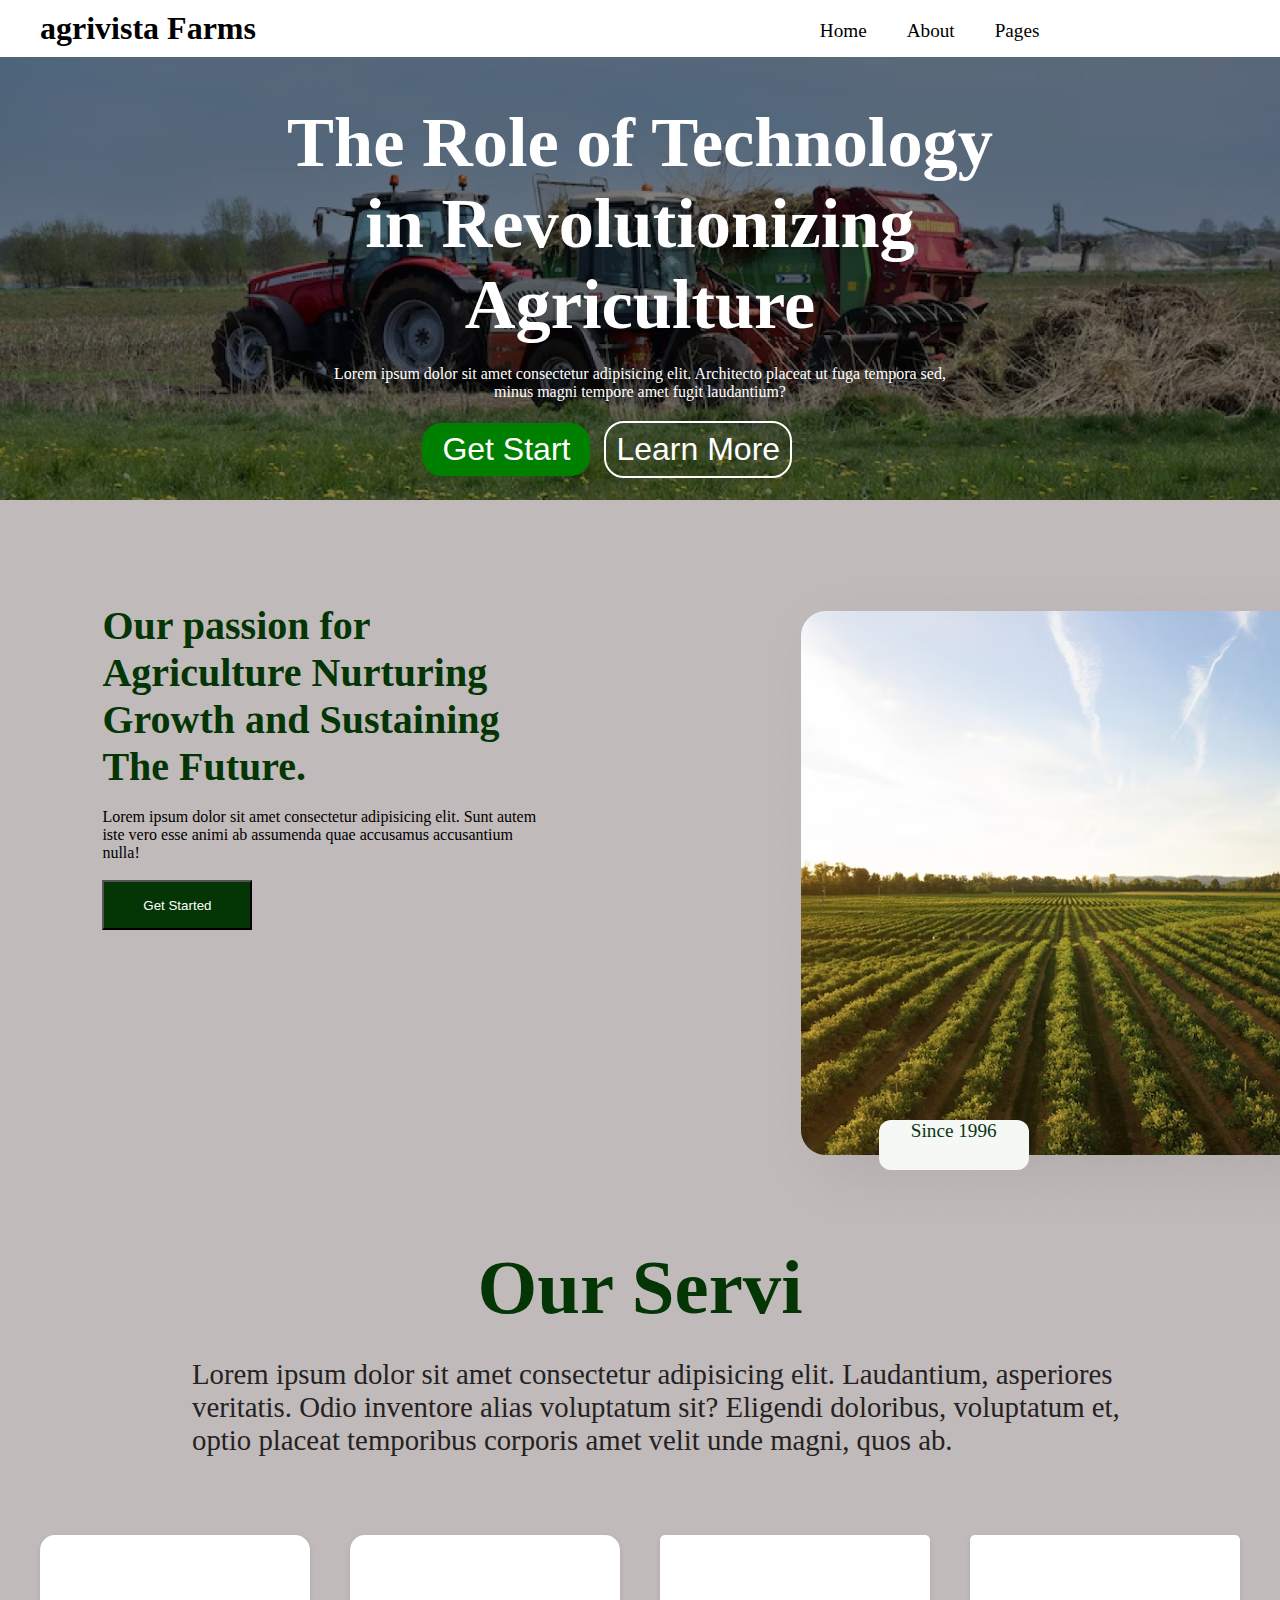
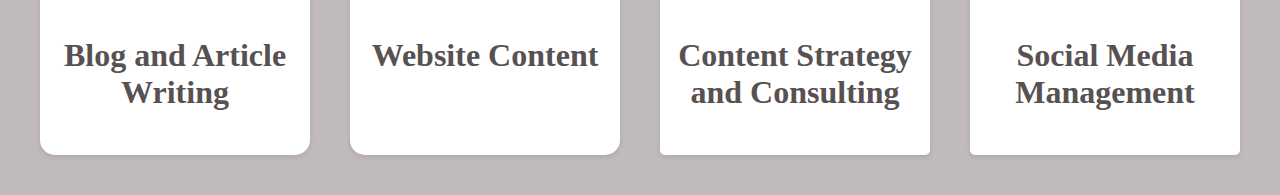
==== assignment.html @ 70772216 "services" ====
<!DOCTYPE html>
<html lang="en">
<head>
    <meta charset="UTF-8">
    <meta name="viewport" content="width=device-width, initial-scale=1.0">
    <title>AgriVista Farm</title>
    <link rel="stylesheet" href="assignment.css">
    <link rel="stylesheet" href="https://cdnjs.cloudflare.com/ajax/libs/font-awesome/6.7.1/css/all.min.css" integrity="sha512-5Hs3dF2AEPkpNAR7UiOHba+lRSJNeM2ECkwxUIxC1Q/FLycGTbNapWXB4tP889k5T5Ju8fs4b1P5z/iB4nMfSQ==" crossorigin="anonymous" referrerpolicy="no-referrer" />
</head>
<body>
    <div class="header">
        <div class="Logo">
        <h1>agrivista Farms</h1>
    </div>
        <ul>
            <li>Home</li>
            <li>About</li>
            <li>Pages</li>
        </ul>
        <div class="btn">
            <button class="btn1">Login</button>
            <button class="btn2">Registration</button>
        </div>
    </div>
    <!--section2-->
    <div class="hero">
        <h1>The Role of Technology in Revolutionizing Agriculture</h1>
        
    <p>Lorem ipsum dolor sit amet consectetur adipisicing elit. Architecto placeat ut fuga tempora sed, minus magni tempore amet fugit laudantium?</p>
    <button class="btn-get">Get Start</button>
    <button class="btn-learn">Learn More</button>
</div>
    <!-- about -->
 <div class="about">
    <div class="text">
        <h1>Our passion for Agriculture Nurturing Growth and Sustaining The Future.</h1> <br>
        <p>Lorem ipsum dolor sit amet consectetur adipisicing elit. Sunt autem iste vero esse animi ab assumenda quae accusamus accusantium nulla!</p>
        <button class="btnn">Get Started</button>
       
    </div>
    <div class="img">
        <img src="Rectangle 10.png">
        <div class="box"><p>Since 1996</p></div>
    </div>
 </div>
    <section class="Services">
        <h1>Our Servi</h1>
        <p>Lorem ipsum dolor sit amet consectetur adipisicing elit. Laudantium, asperiores veritatis. Odio inventore alias voluptatum sit? Eligendi doloribus, voluptatum et, optio placeat temporibus corporis amet velit unde magni, quos ab.</p>
        <div class="service-cards">
            <div class="service-car">
                <i id="service-card" class="fa-solid fa-newspaper"></i><br><br>
                <h3>Blog and Article Writing</h3>
            </div>
            <div class="Website">
                <i id="website" class="fa-brands fa-github"></i><br><br>
                <h3>Website Content</h3>
            </div>
            <div class="content">
                <i id="contect" class="fa-solid fa-user"></i> <br><br>
                <h3>Content Strategy and Consulting</h3>
            </div>
            <div class="social">
                <i id="social" class="fa-solid fa-bell"></i><br><br>
            
            <h3>Social Media Management</h3></div>
           
        </div>
    </section>
</body>
</html>
---- assignment.css ----
*{
    padding: 0;
    margin: 0;
}
body{
    background: #c1baba;
}
.header{
    display: flex;
    justify-content: space-between;
    padding: 10px 40px;
    background-color: white;
    position: fixed;
    width: 195vh;
    z-index: 1;
    
}
ul{
  display: flex;
  gap: 40px;
  font-family: 2em;
  padding-top: ; 
  list-style: none;  
  font-size: 1.2em;  
  padding-top: 10px; 
}
/* .header ul li:hover{
    background-color: blue;
    border-radius: 50px;
    color: white;
    border: 5px solid green;
    width: 100px;
} */
.btn-login{
    color: white;
    border-radius: 12px;
}
.btn1{
    border-radius: 10px;
    background-color: green;
    padding: 3px 20px;
    border: none;
}
.btn1:hover{
    background-color: transparent;
}
.btn2{
background-color: transparent;
border-radius: 10px;
padding: 3px 20px;
border: 2px solid green;
margin-left: 0px;
}
.btn2:hover{
    background-color: green;
}
/* section 2 */
.hero{
    background-image: linear-gradient(to bottom, rgb(0,0,0,0.5), rgb(0,0,0,0.5)), url(assets/image\ 1.png);
    /* background-repeat: no-repeat;
    background-position:center ; */
    background-size: cover;
    width: 100%;
    height: 500px;

}
.hero h1{
    text-align: center;
    padding-top: 8%;
    color: white;
    font-size: 4.4em;
    padding-left: 20%;
    padding-right: 20%;

}
.hero p{
    color: white;
    text-align: center;
    margin-top: 20px;
    padding: 0 25%;
}

.btn-get{
    background-color: green;
    padding: 8px 20px;
    color: white;
    font-size: 2em;
    margin-left: 33%;
    border: none;
    border-radius: 20px;
}
.btn-learn{
    background-color:transparent;
    padding: 8px 10px;
    color: white;
    font-size: 2em;
    margin-left: 10px;
    border: 2px solid white;
    border-radius: 20px;
    margin-top: 20px;
    
}

.about {
display: flex;
justify-content: space-around;
}
.img{
    width: 35%;
    
    padding-left: 4%;
    padding-top: 5%;
    position: relative;
    animation-name: anim1;
    animation-duration: 3s;
    /* animation-timeline: view(); */
    /* animation-range: entry ; */
    /* animation-timeline: view();
    animation-range: 0; */
}
.img:hover{
    /* transform: scaley(1.2); */
    /* transform: rotate(180deg); */
    /* transform: translate(400px,160px); */

}
.box{
    width: 150px;
    height: 50px;
    background-color: rgb(245, 248, 245);
    color: rgb(7, 54, 16);
    position: absolute;
    bottom: 10%;
    left: 35%;
    border-radius: 12px;
    font-size: 1.2em;
    
}
.box{
    text-align: center;
    margin-top: 2%;
}
.text{
    padding-left: 2%;
    padding-top: 8%;
    width: 35%;
   animation-name: anim2;
   animation-duration: 3s;
}
.text h1{
    font-size: 2.5em;
    font-weight: 700;
    color: rgb(4, 53, 4);
}
.btnn{
    width: 150px;
    height: 50px;
    background-color: rgb(4, 53, 4);
    color: white;
    margin-top: 4%;
}
.services {
    background: #c1baba;
    padding: 50px 20px;
}
.Services h1{
    text-align: center;
    font-size: 4.8em;
   color: rgb(4, 53, 4);
   font-weight: bold;
   padding-bottom: 2%;
}
.Services p{
    width: 75%;
    padding-bottom: 3%;
    padding-left: 15%;
    font-size: 1.8em;
    color: rgb(36, 34, 34);
}

.service-cards {
    display: flex;
    gap: 40px;
    padding-left: 70%;
    padding: 40px;
    color: black;
}

.service-car {
    background: #fff;
    padding: 10px;
    text-align: center;
    box-shadow: 0 2px 5px rgba(0, 0, 0, 0.1);
    border-radius: 15px;
    width: 300px;
    height: 200px;
}
.service-car h3{
    font-size: 2em;
    color: rgb(87, 81, 81);
}
#service-card{
    padding: 20px;
    font-size: 4em;
}
.Website {
    background: #fff;
    padding: 10px;
    text-align: center;
    box-shadow: 0 2px 5px rgba(0, 0, 0, 0.1);
    border-radius: 15px;
    width: 300px;
    height: 200px;
}
#website{
    padding: 20px;
    font-size: 4em;
}
.Website h3{
    color: rgb(87, 81, 81);
    font-size: 2em;
}
.content{
    background: #fff;
    padding: 10px;
    text-align: center;
    box-shadow: 0 2px 5px rgba(0, 0, 0, 0.1);
    border-radius: 5px;
    width: 300px;
    height: 200px;
}
#contect {
    padding: 20px;
    font-size: 4em;
}
.content h3{
    color: rgb(87, 81, 81);
    font-size: 2em;
    
}
#social{
    padding: 20px;
    font-size: 4em;
}
.social h3{
    font-size: 2em;
    color: rgb(87, 81, 81);
}
.social{
    background: #fff;
    padding: 10px;
    text-align: center;
    box-shadow: 0 2px 5px rgba(0, 0, 0, 0.1);
    border-radius: 5px;
    width: 300px;
    height: 200px;
}
@media(max-width: 360px){
    ul{
        display: none;
    }
    .btn{
        display: none;
    }
    .header .btn-get{
        display: none;
    }
    .header{
        padding: 2px 6px;
        width: 100%;
        
    }
    .text{
        width: 100%;
        padding-left: 1px;
    }
    .hero h1{
        padding-right: 60px;
        
    }
    .hero{
        height: 100px;
    }
    .text h1{
        font-size: 2em;
        font-weight: 100;
        padding-left: 1px;
    }
}
@keyframes anim1{
    from{
        transform: translate(250px);

    }
    to{
        transform: translate(0px);
    }
}
@keyframes anim2{
    from{
        transform: translate(-250px);

    }
    to{
        transform: translate(0px);
    }
}
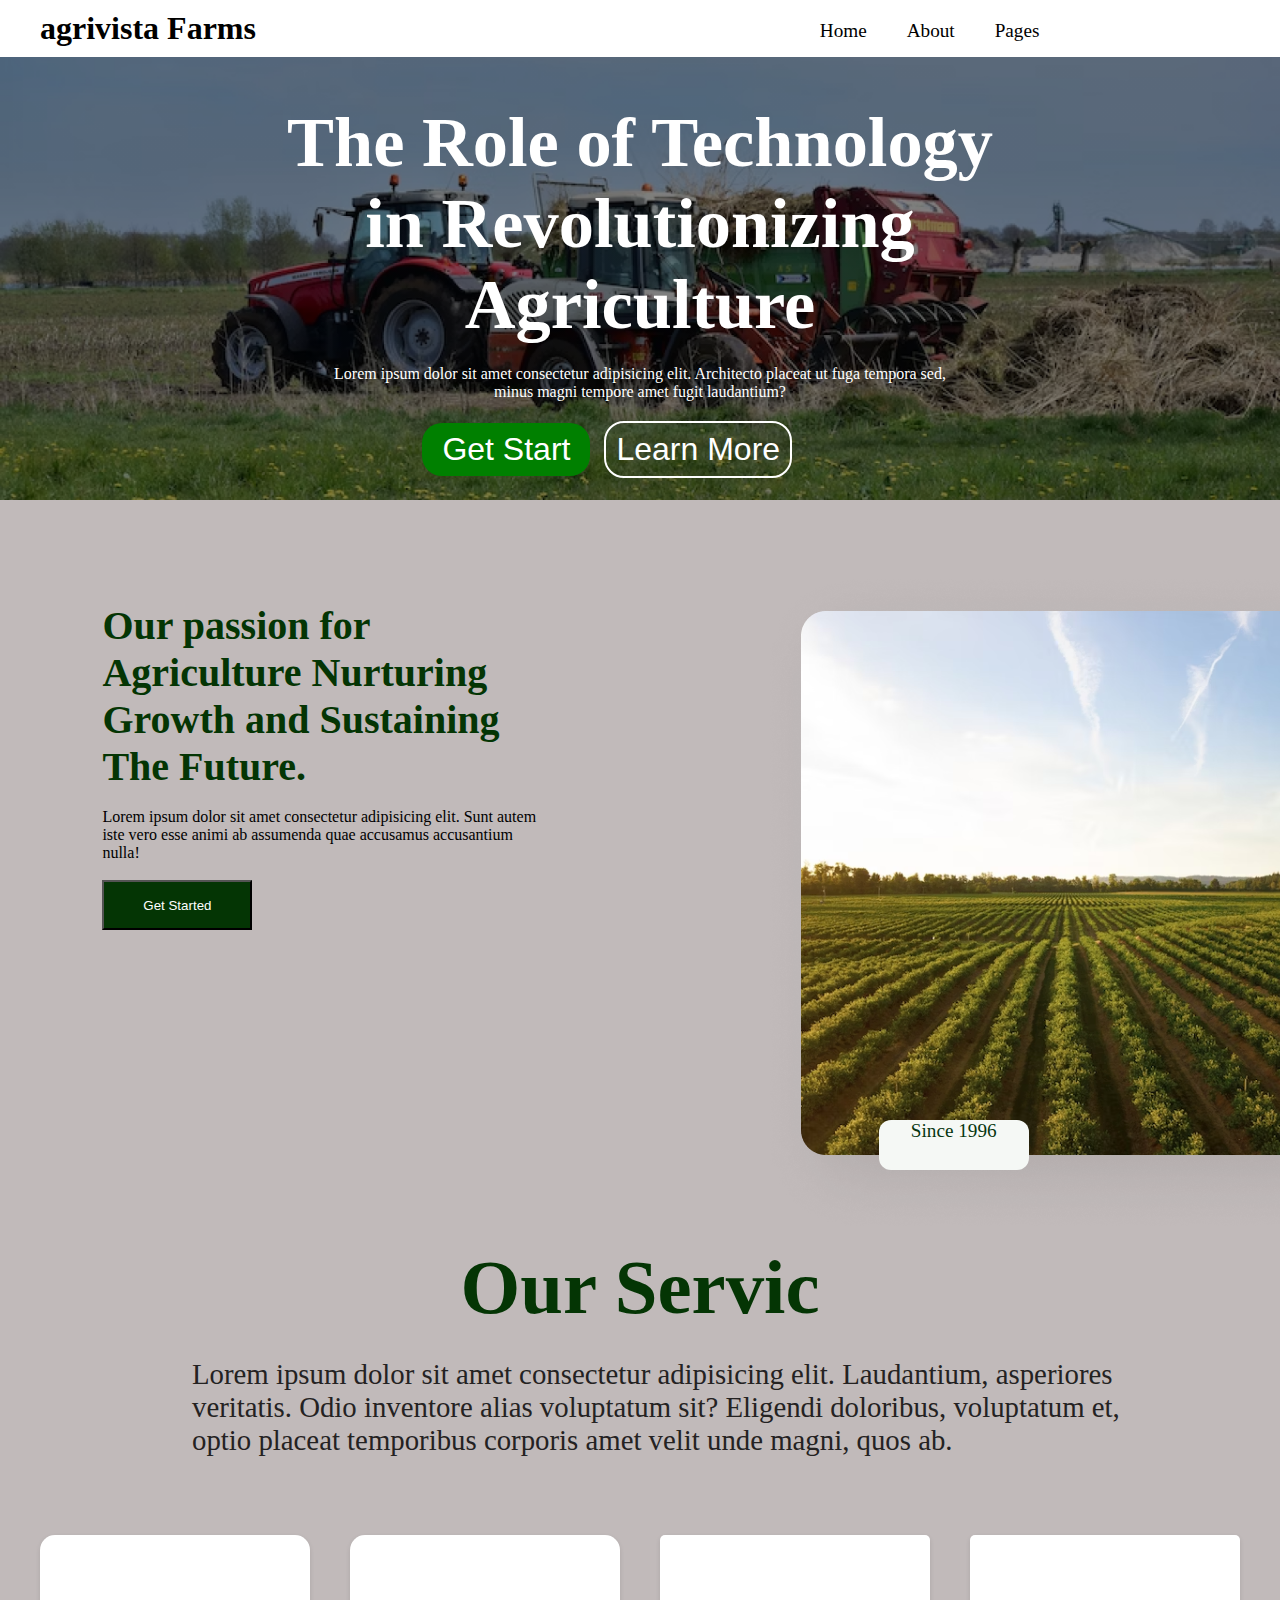
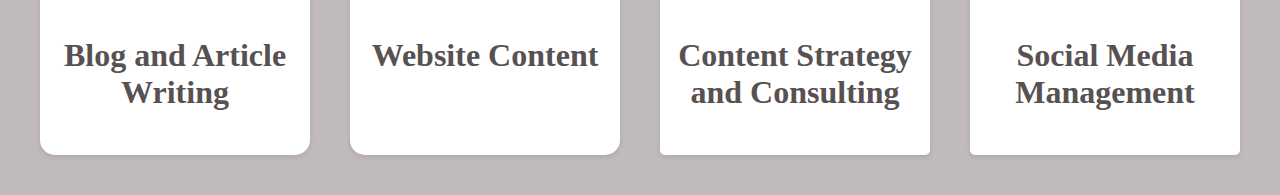
==== commit 4c872f19: "services" ====
--- a/assignment.html
+++ b/assignment.html
@@ -44,7 +44,7 @@
     </div>
  </div>
     <section class="Services">
-        <h1>Our Servi</h1>
+        <h1>Our Servic</h1>
         <p>Lorem ipsum dolor sit amet consectetur adipisicing elit. Laudantium, asperiores veritatis. Odio inventore alias voluptatum sit? Eligendi doloribus, voluptatum et, optio placeat temporibus corporis amet velit unde magni, quos ab.</p>
         <div class="service-cards">
             <div class="service-car">
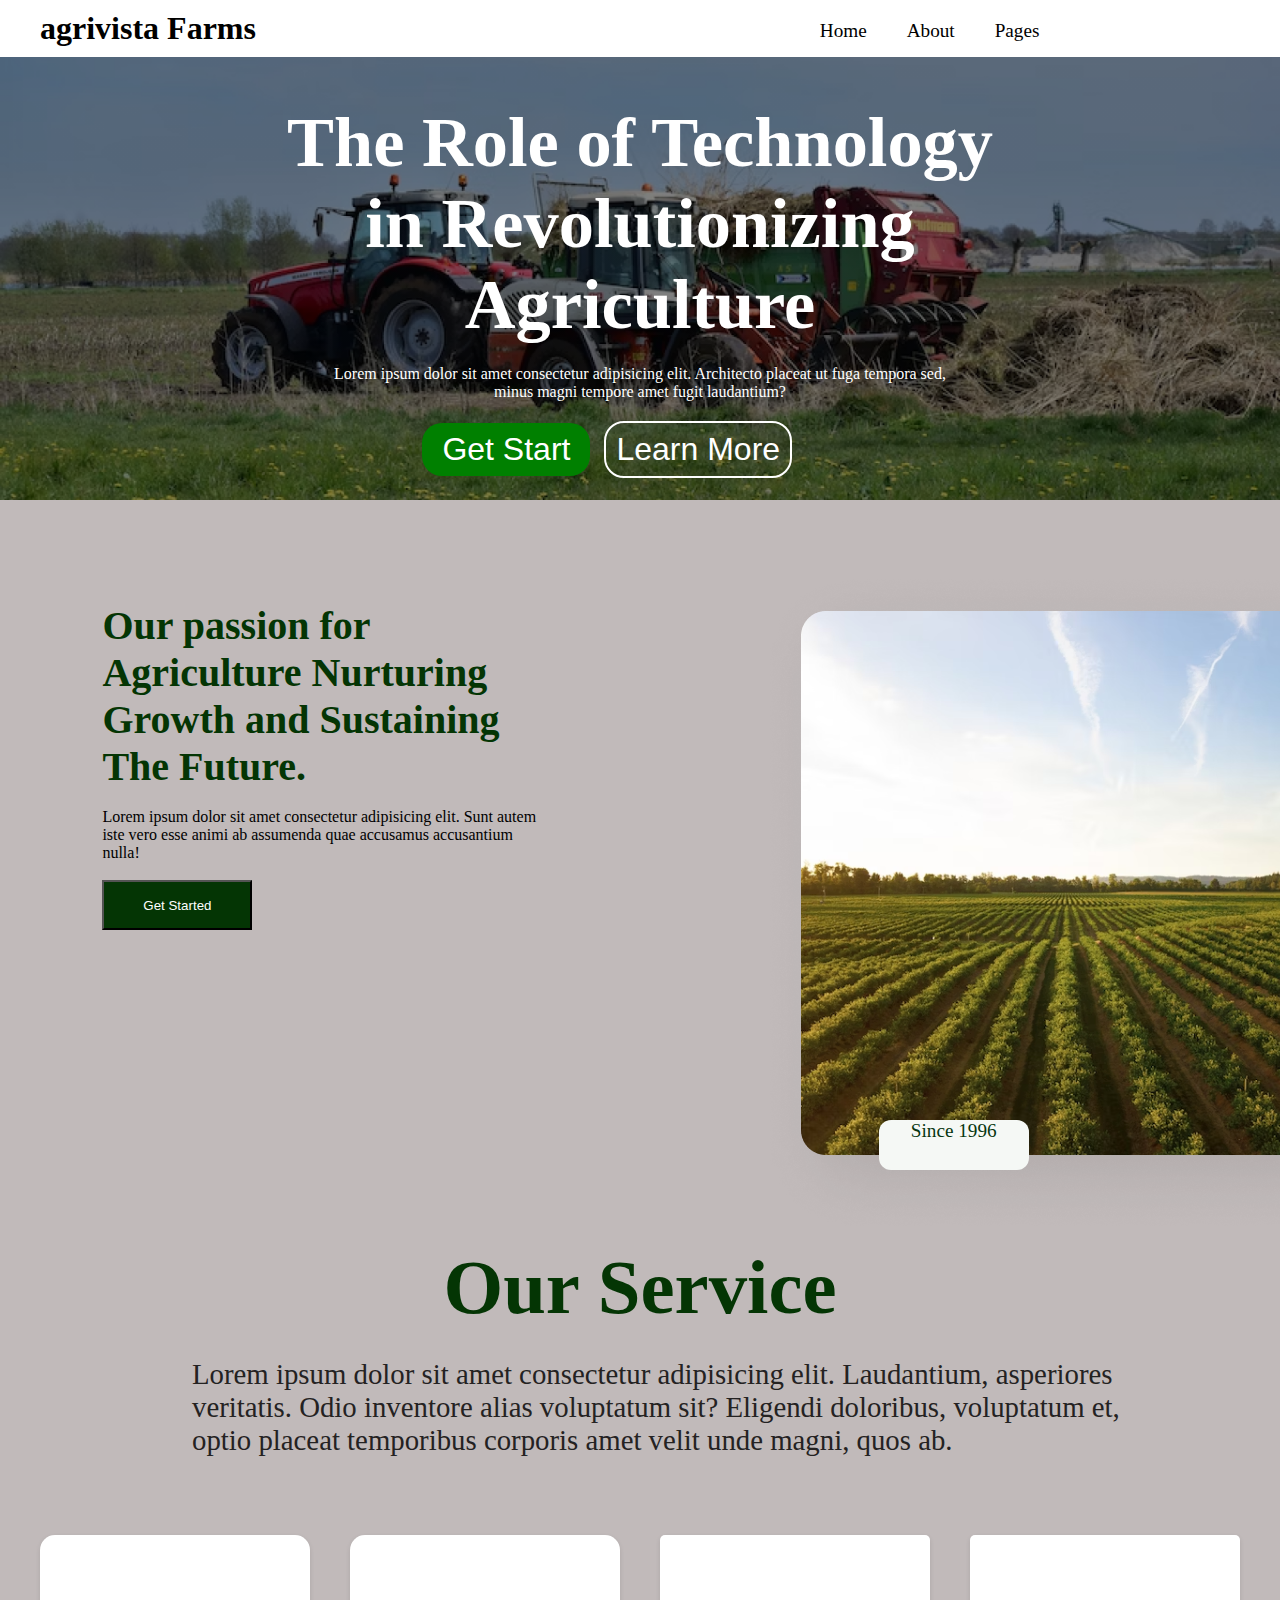
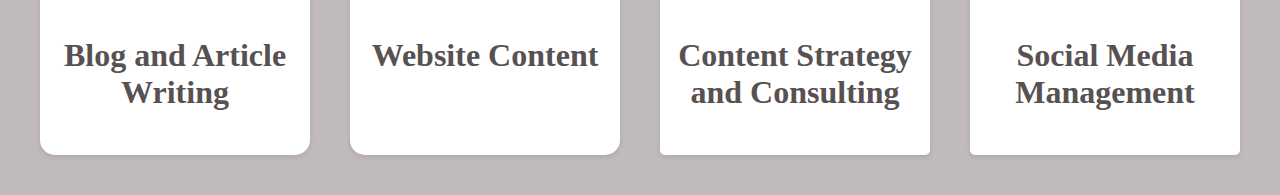
==== commit 6ce16b59: "services" ====
--- a/assignment.html
+++ b/assignment.html
@@ -44,7 +44,7 @@
     </div>
  </div>
     <section class="Services">
-        <h1>Our Servic</h1>
+        <h1>Our Service</h1>
         <p>Lorem ipsum dolor sit amet consectetur adipisicing elit. Laudantium, asperiores veritatis. Odio inventore alias voluptatum sit? Eligendi doloribus, voluptatum et, optio placeat temporibus corporis amet velit unde magni, quos ab.</p>
         <div class="service-cards">
             <div class="service-car">
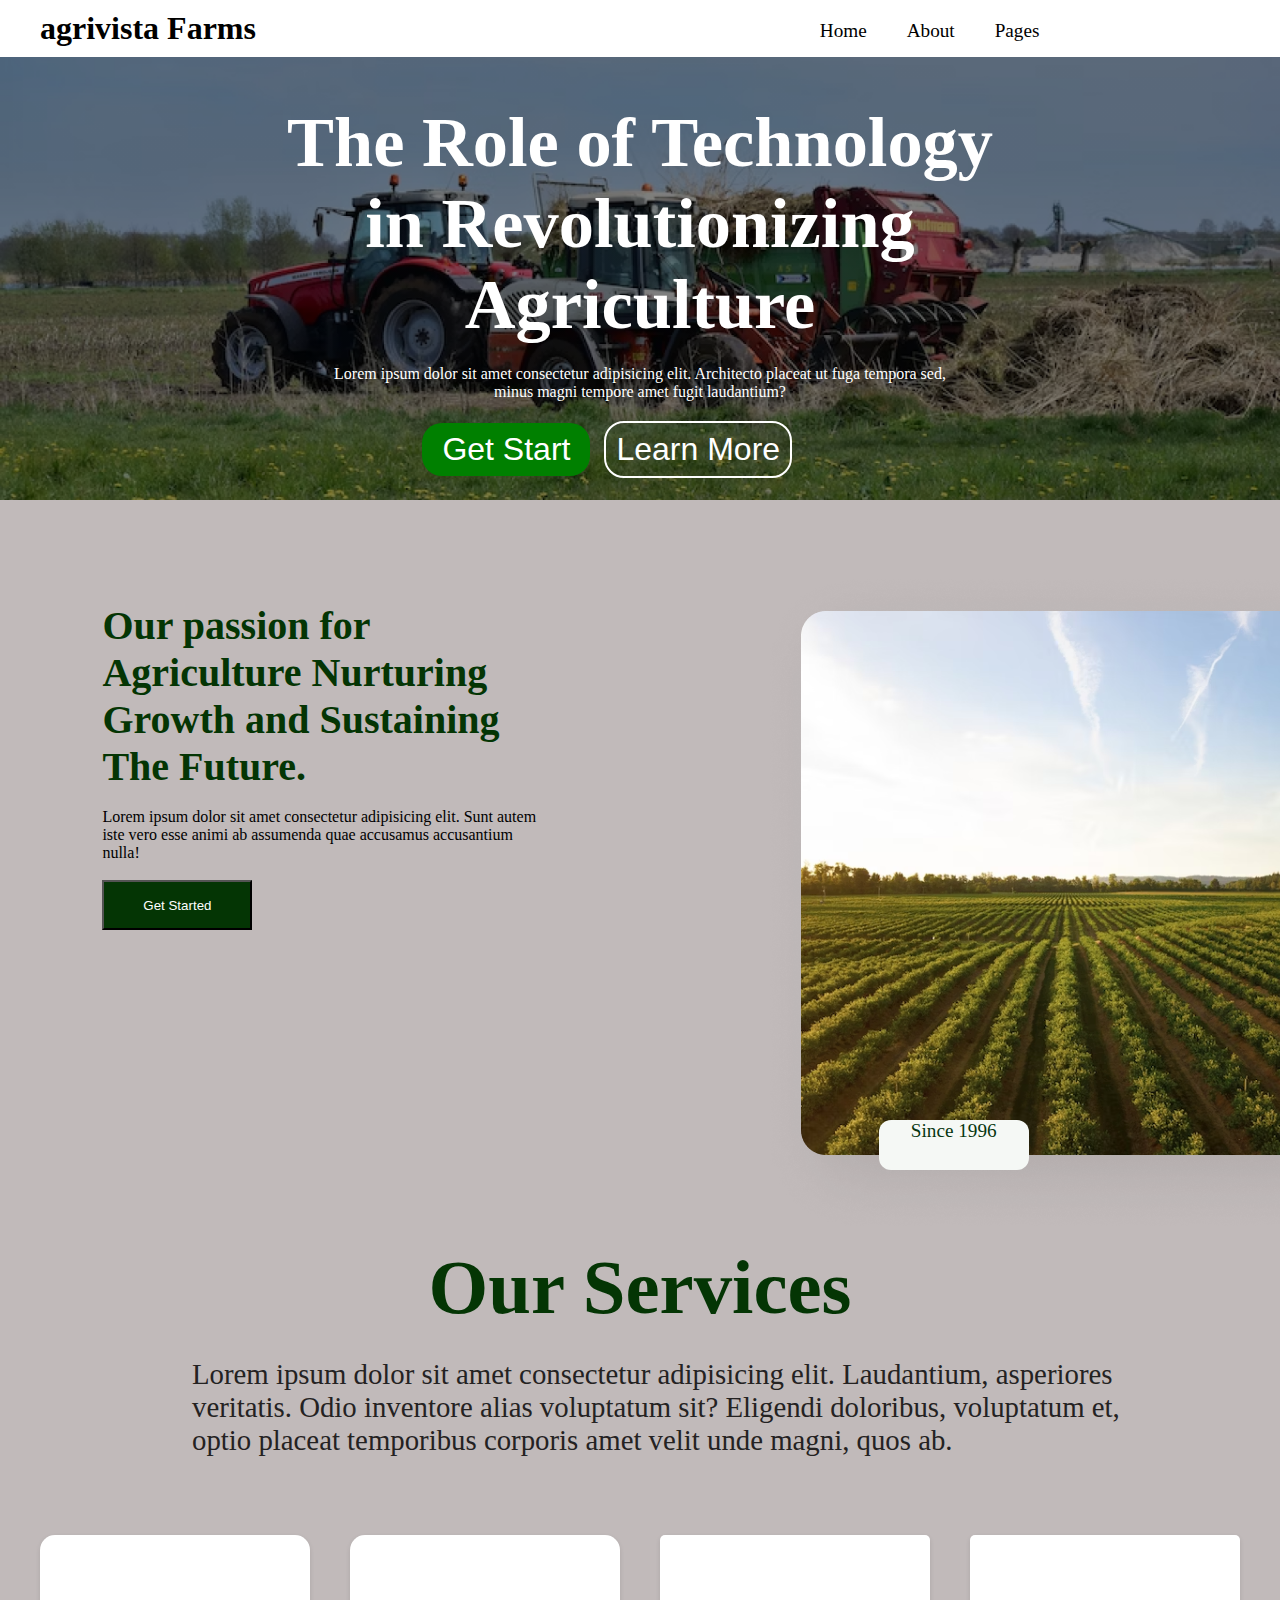
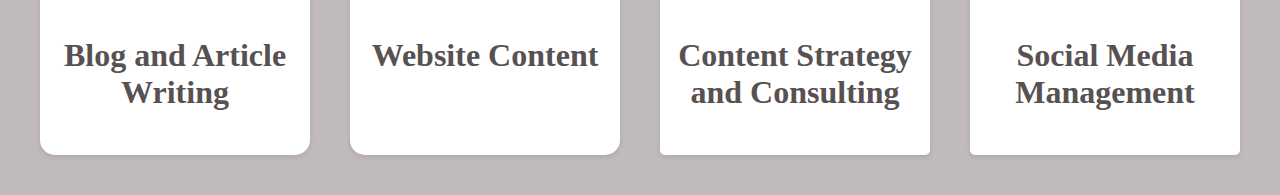
==== commit a0a12fe1: "services" ====
--- a/assignment.html
+++ b/assignment.html
@@ -44,7 +44,7 @@
     </div>
  </div>
     <section class="Services">
-        <h1>Our Service</h1>
+        <h1>Our Services</h1>
         <p>Lorem ipsum dolor sit amet consectetur adipisicing elit. Laudantium, asperiores veritatis. Odio inventore alias voluptatum sit? Eligendi doloribus, voluptatum et, optio placeat temporibus corporis amet velit unde magni, quos ab.</p>
         <div class="service-cards">
             <div class="service-car">
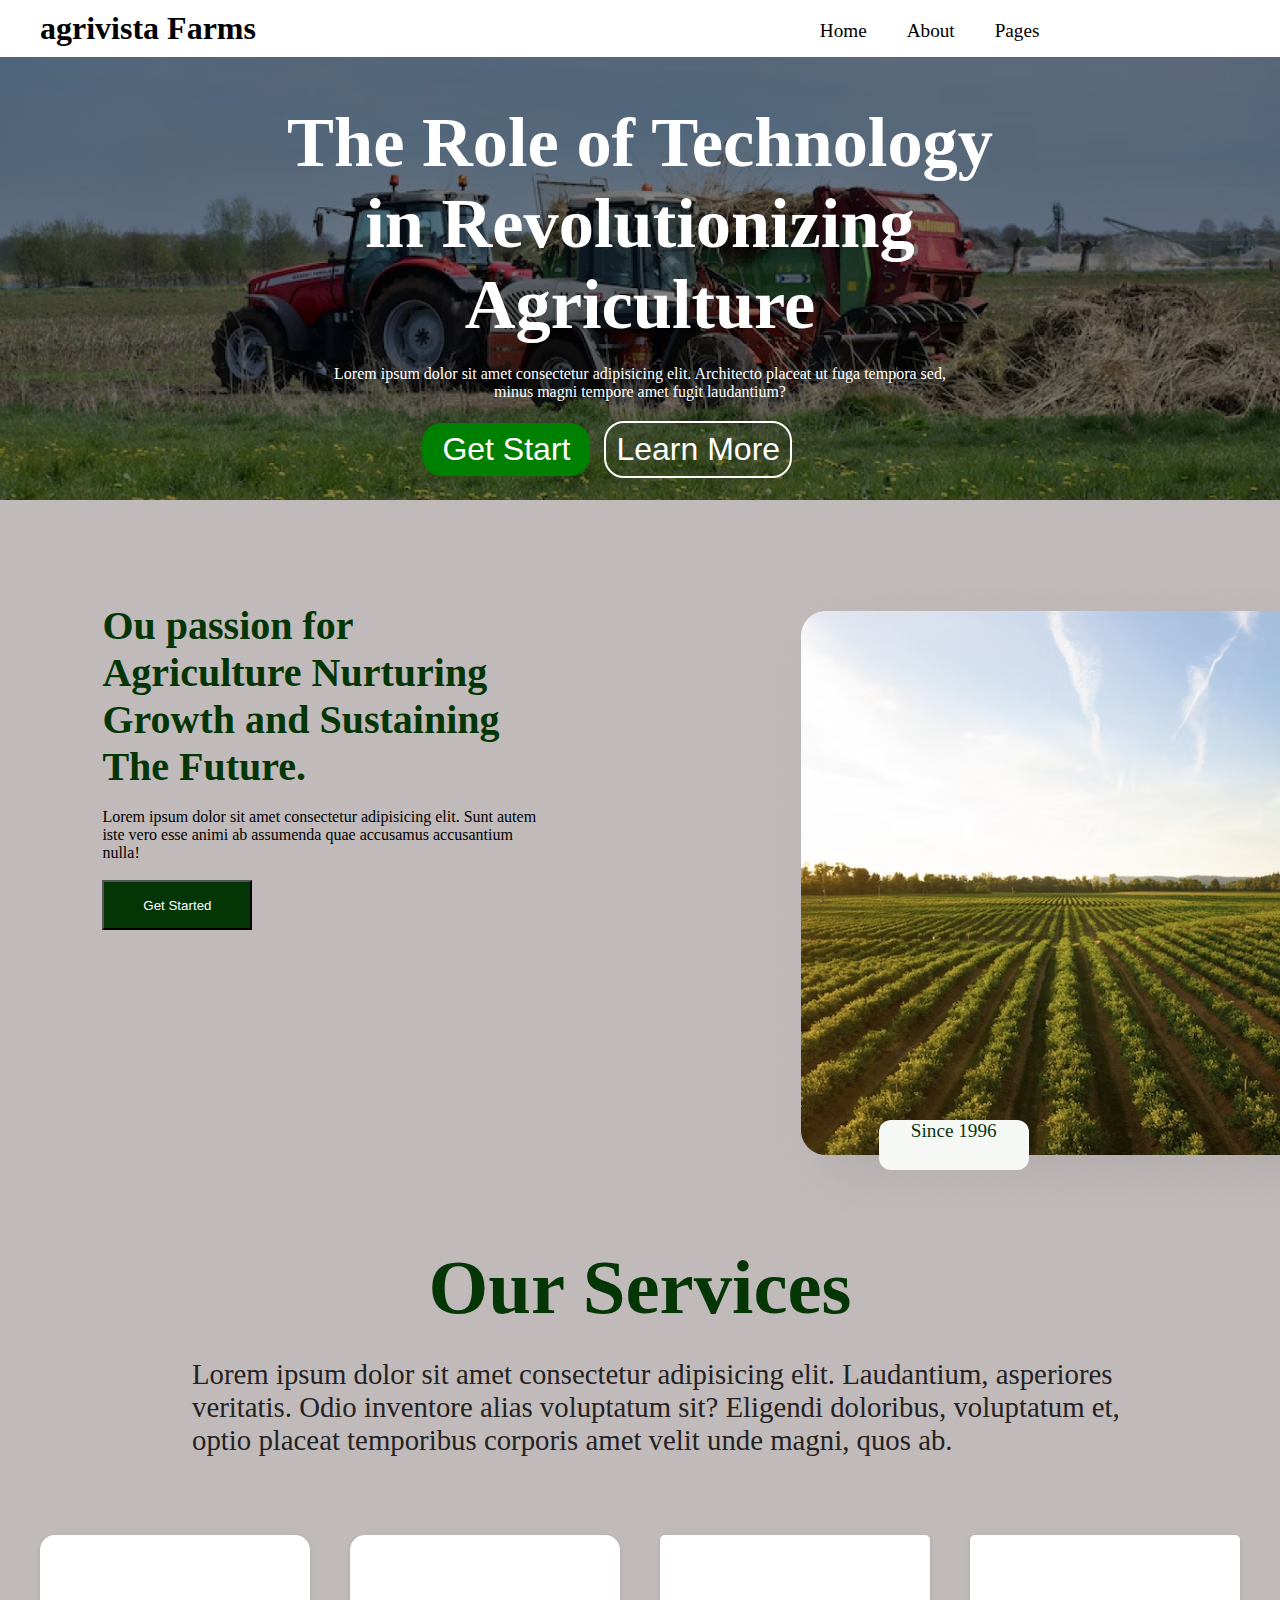
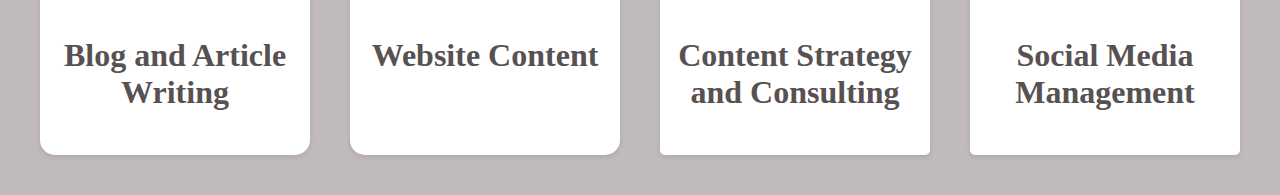
==== commit a63f3e8b: "text" ====
--- a/assignment.html
+++ b/assignment.html
@@ -33,7 +33,7 @@
     <!-- about -->
  <div class="about">
     <div class="text">
-        <h1>Our passion for Agriculture Nurturing Growth and Sustaining The Future.</h1> <br>
+        <h1>Ou passion for Agriculture Nurturing Growth and Sustaining The Future.</h1> <br>
         <p>Lorem ipsum dolor sit amet consectetur adipisicing elit. Sunt autem iste vero esse animi ab assumenda quae accusamus accusantium nulla!</p>
         <button class="btnn">Get Started</button>
        
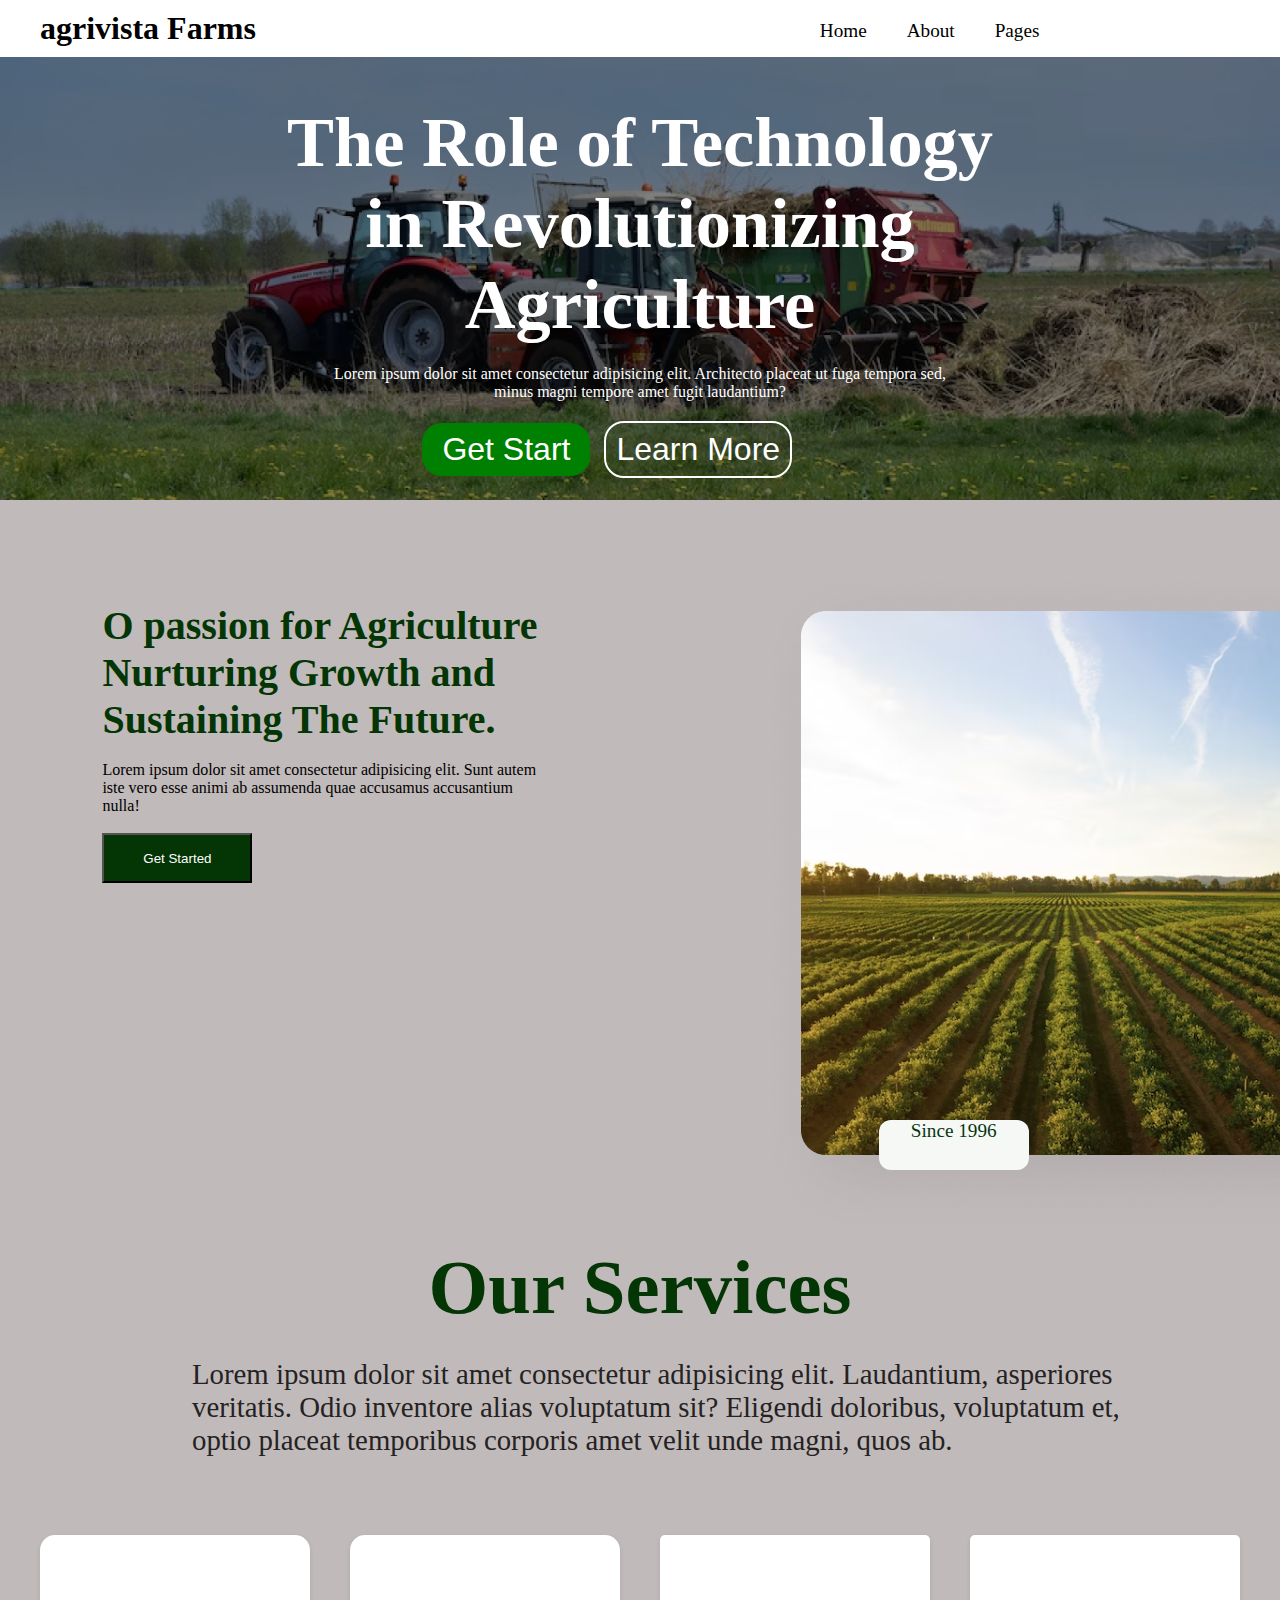
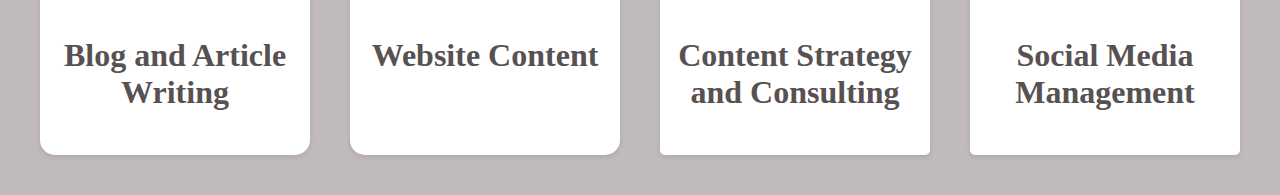
==== commit d30d3757: "text" ====
--- a/assignment.html
+++ b/assignment.html
@@ -33,7 +33,7 @@
     <!-- about -->
  <div class="about">
     <div class="text">
-        <h1>Ou passion for Agriculture Nurturing Growth and Sustaining The Future.</h1> <br>
+        <h1>O passion for Agriculture Nurturing Growth and Sustaining The Future.</h1> <br>
         <p>Lorem ipsum dolor sit amet consectetur adipisicing elit. Sunt autem iste vero esse animi ab assumenda quae accusamus accusantium nulla!</p>
         <button class="btnn">Get Started</button>
        
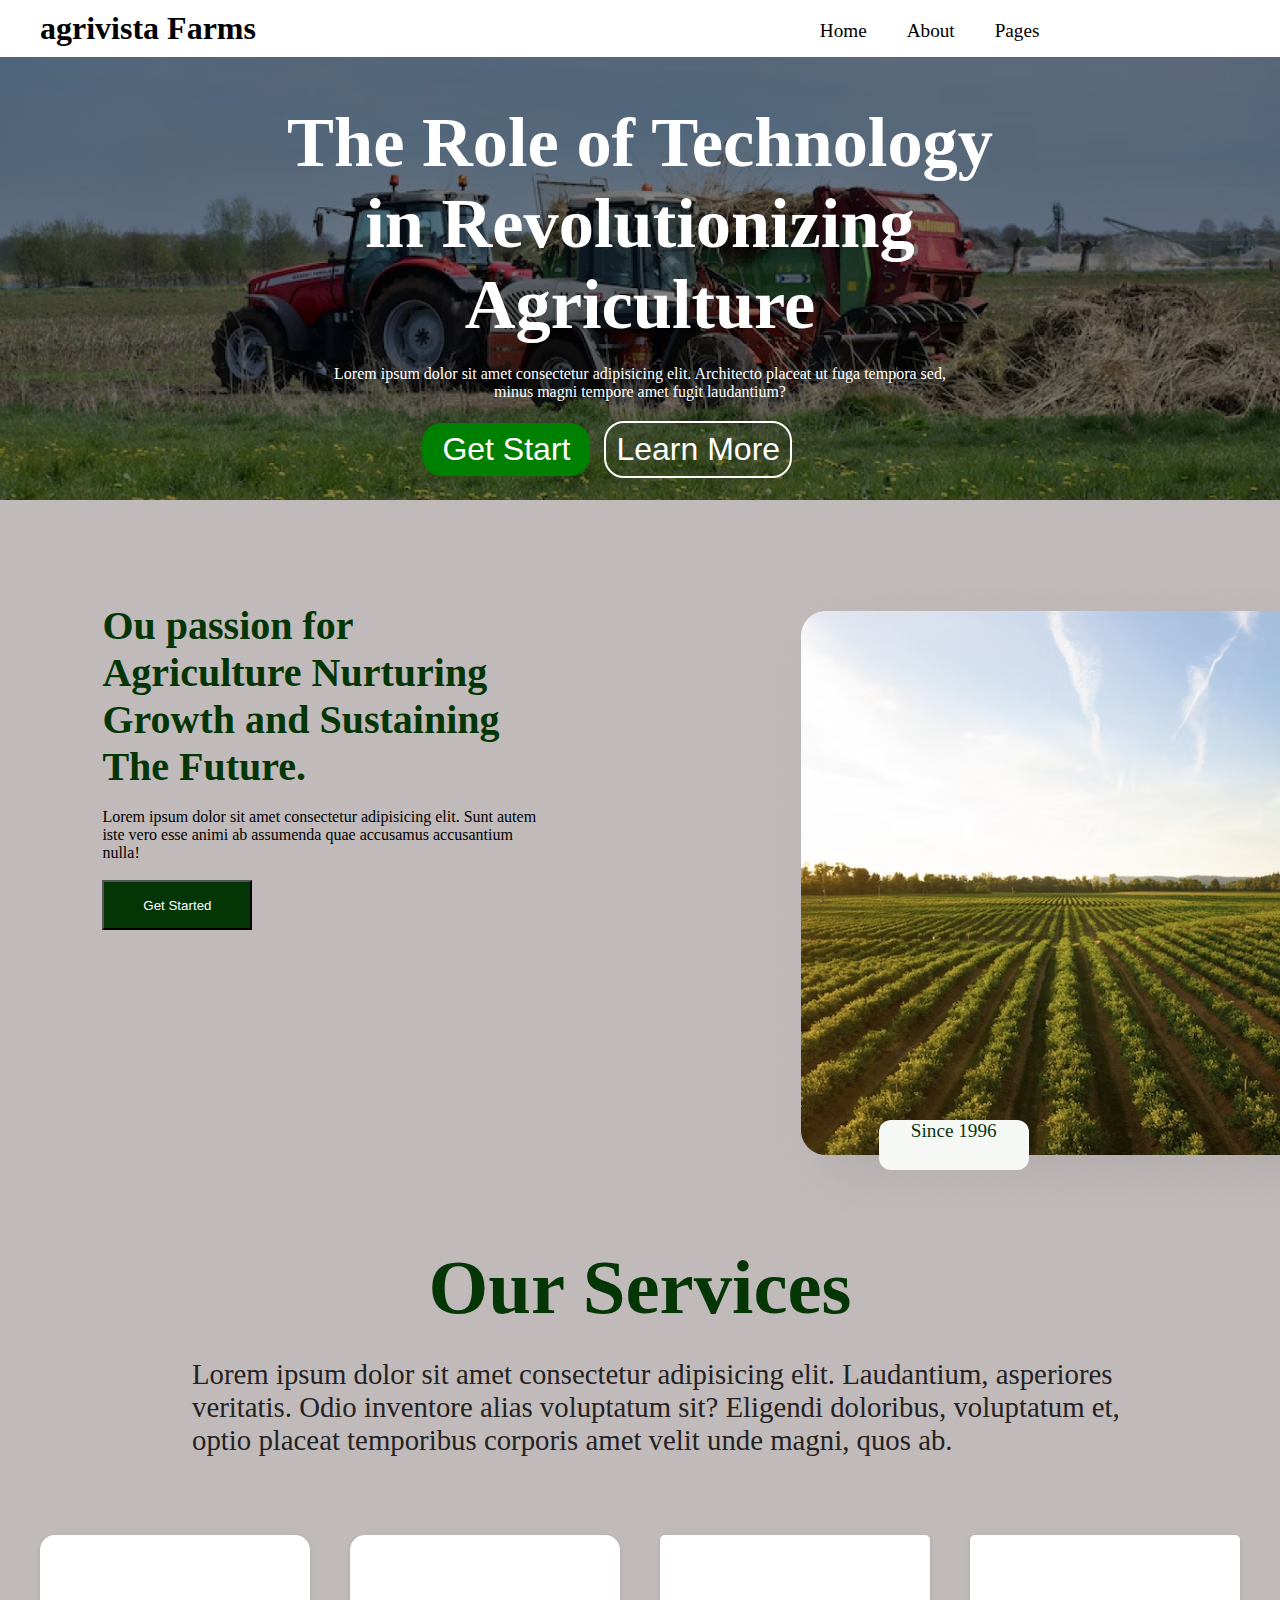
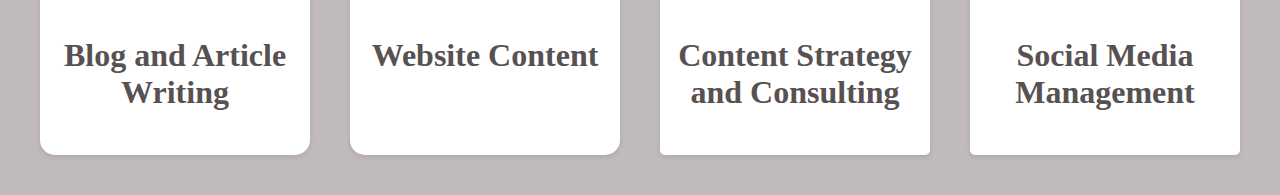
==== commit 9c4bb8e3: "text" ====
--- a/assignment.html
+++ b/assignment.html
@@ -33,7 +33,7 @@
     <!-- about -->
  <div class="about">
     <div class="text">
-        <h1>O passion for Agriculture Nurturing Growth and Sustaining The Future.</h1> <br>
+        <h1>Ou passion for Agriculture Nurturing Growth and Sustaining The Future.</h1> <br>
         <p>Lorem ipsum dolor sit amet consectetur adipisicing elit. Sunt autem iste vero esse animi ab assumenda quae accusamus accusantium nulla!</p>
         <button class="btnn">Get Started</button>
        
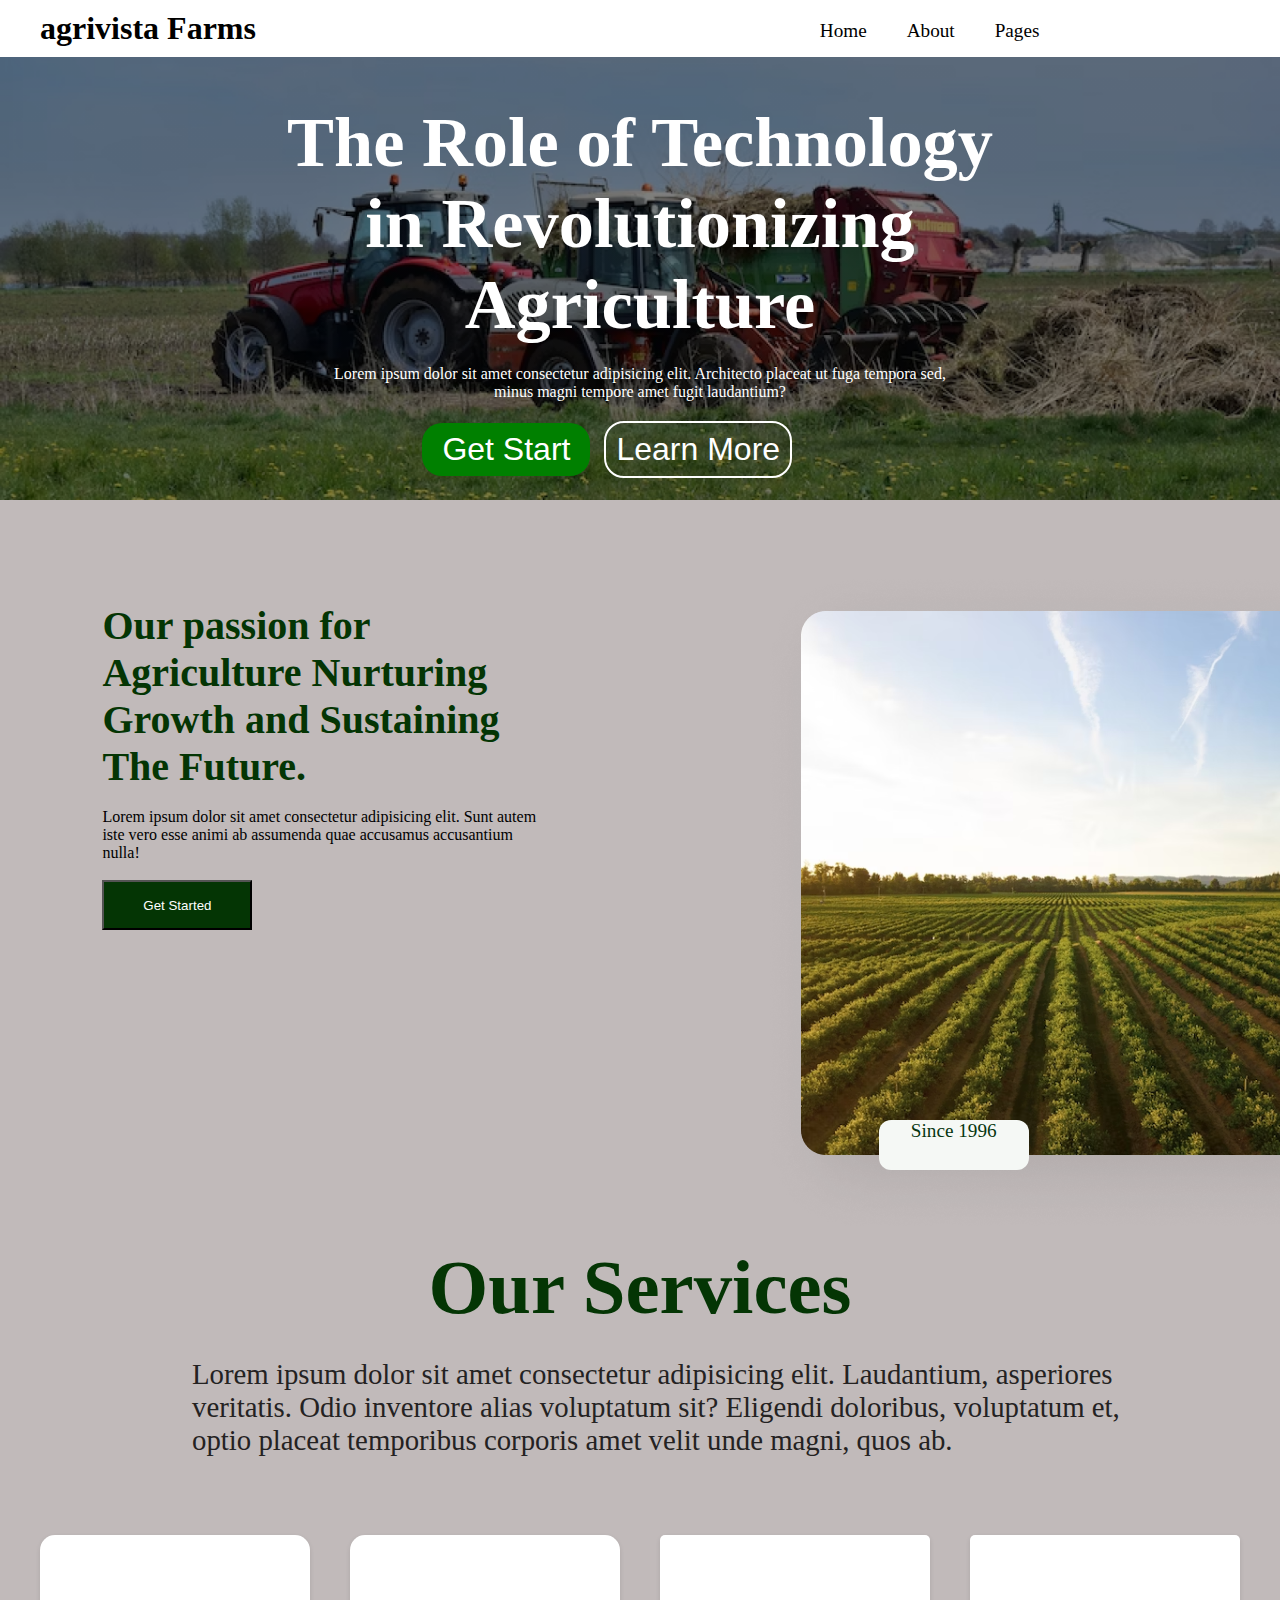
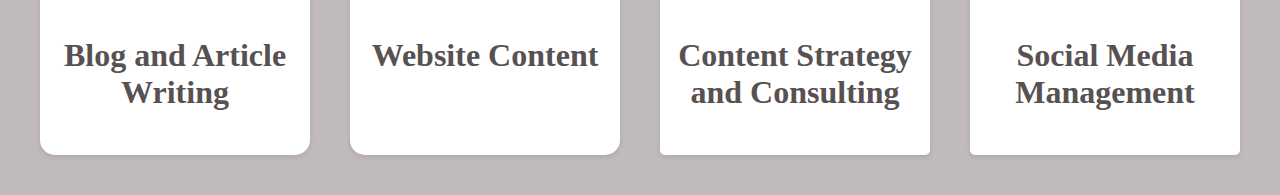
==== commit d3ec70c9: "services" ====
--- a/assignment.html
+++ b/assignment.html
@@ -33,7 +33,7 @@
     <!-- about -->
  <div class="about">
     <div class="text">
-        <h1>Ou passion for Agriculture Nurturing Growth and Sustaining The Future.</h1> <br>
+        <h1>Our passion for Agriculture Nurturing Growth and Sustaining The Future.</h1> <br>
         <p>Lorem ipsum dolor sit amet consectetur adipisicing elit. Sunt autem iste vero esse animi ab assumenda quae accusamus accusantium nulla!</p>
         <button class="btnn">Get Started</button>
        
